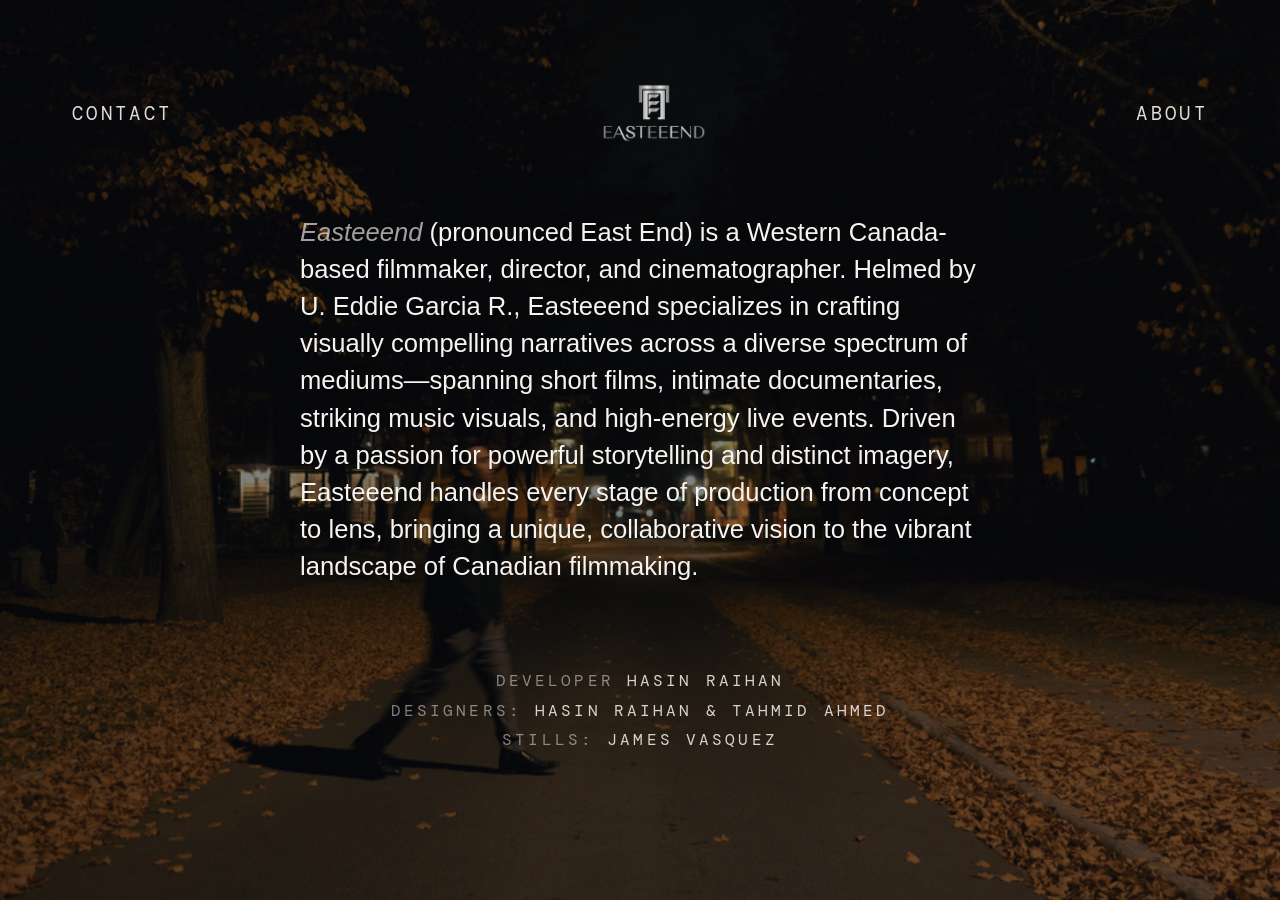
==== about.html @ 07b00450 "Initial commit" ====
<!doctype html>
<html lang="en">
  <head>
    <meta charset="UTF-8" />
    <meta name="viewport" content="width=device-width, initial-scale=1.0" />
    <title>EastEeend About</title>
    
    <!-- Fonts -->
    <link rel="preconnect" href="https://fonts.googleapis.com" />
    <link rel="preconnect" href="https://fonts.gstatic.com" crossorigin />
    <link href="https://fonts.googleapis.com/css2?family=Playfair+Display:ital,wght@0,400;0,700;1,400&family=DM+Mono:wght@300;400&display=swap" rel="stylesheet" />
    
    <!-- Stylesheet -->
    <link rel="stylesheet" href="styles.css" />
  </head>
  <body>
    <!-- NAV -->
    <nav>
      <a href="contacts.html">Contact</a>
      <a href="home.html">
      <div class="nav-logo">
        <img id="logo" src="media/white_logo.png" alt="Easteeend" style="height:150px; display:block;" />
      </div>
      </a>
      <a>About</a>
    </nav>

    <section id="about">
      <div class="about-slides">
        <img src="media/about1.jpeg" class="active" alt="" aria-hidden="true" />
        <img src="media/about2.jpeg" alt="" aria-hidden="true" />
        <img src="media/about3.jpeg" alt="" aria-hidden="true" />
      </div>
      <div class="about-content">
        <p class="about-bio">
          <em>Easteeend</em> (pronounced East End) is a Western Canada-based
          filmmaker, director, and cinematographer. Helmed by U. Eddie Garcia
          R., Easteeend specializes in crafting visually compelling narratives
          across a diverse spectrum of mediums—spanning short films, intimate
          documentaries, striking music visuals, and high-energy live events.
          Driven by a passion for powerful storytelling and distinct imagery,
          Easteeend handles every stage of production from concept to lens,
          bringing a unique, collaborative vision to the vibrant landscape of
          Canadian filmmaking.
        </p>
      </div>
      <div class="credits-bar">
        <p>Developer <span>Hasin Raihan</span></p>
        <p>Designers: <span>Hasin Raihan &amp; Tahmid Ahmed</span></p>
        <p>Stills: <span>James Vasquez</span></p>
      </div>
    </section>

    <!-- External Script File -->
    <script src="script.js"></script>
  </body>
</html>
---- styles.css ----
@import url('https://fonts.googleapis.com/css?family=Quicksand:400,500,700');
      html,
      body {
        margin: 0;
        padding: 0;
        box-sizing: border-box;
        font-family: "Quicksand", sans-serif;
        font-size: 62.5%;
        font-size: 10px;
    }
      
      :root {
        --sky: #cfe0ee;
        --sky-dark: #b3cfe3;
        --ink: #1a2535;
        --ink-light: #3d4f63;
        --white: #f8f5f0;
        --accent: #e8654a;
      }

      *,
      *::before,
      *::after {
        box-sizing: border-box;
        margin: 0;
        padding: 0;
      }

      html {
        scroll-behavior: smooth;
      }

      body {
        font-family: "DM Mono", monospace;
        background: var(--white);
        color: var(--ink);
        overflow-x: hidden;
      }

      /* ── NAV ── */
      nav {
        position: fixed;
        top: 0;
        left: 0;
        right: 0;
        z-index: 100;
        display: flex;
        align-items: center;
        justify-content: space-between;
        padding: 1.6rem 3rem;
        transition:
          background 0.4s ease,
          padding 0.4s ease,
          backdrop-filter 0.4s ease;
      }



      nav a {
        text-decoration: none;
        color: rgba(248, 245, 240, 0.9);
        font-size: 0.78rem;
        letter-spacing: 0.18em;
        text-transform: uppercase;
        transition: opacity 0.4s ease;
      }
      nav a:hover {
        opacity: 0.45;
      }

      .nav-logo {
        text-align: center;
        line-height: 1.15;
      }
      .nav-logo .wordmark {
        font-family: "Playfair Display", serif;
        font-size: 1.05rem;
        letter-spacing: 0.08em;
        display: block;
        font-style: italic;
        color: var(--white);
      }
      .nav-logo .sub {
        font-size: 0.62rem;
        letter-spacing: 0.28em;
        text-transform: uppercase;
        color: rgba(248, 245, 240, 0.5);
      }

      /* ── PAGES ── */
      section {
        min-height: 100vh;
        width: 100%;
      }

      /* ── HOME ── */
      #home {
        position: relative;
        overflow: hidden;
        height: 100vh;
      }

      .video-frame {
        position: absolute;
        inset: 0;
        width: 100%;
        height: 100%;
        background: #a8c4d8;
        display: flex;
        align-items: center;
        justify-content: center;
        overflow: hidden;
      }

      .video-frame::before {
        content: "";
        position: absolute;
        inset: 0;
        background: transparent;
      }

      .main-bg {
        position: absolute;
        inset: 0;
        width: 100%;
        height: 100%;
        object-fit: cover;
        object-position: center;
        z-index: 0;
      }

      /* dark overlay so nav + social text stay readable */
      .video-frame::after {
        content: "";
        position: absolute;
        inset: 0;
        background: linear-gradient(
          to bottom,
          rgba(26, 37, 53, 0.18) 0%,
          rgba(26, 37, 53, 0) 40%,
          rgba(26, 37, 53, 0) 65%,
          rgba(26, 37, 53, 0.28) 100%
        );
        pointer-events: none;
      }

      .video-placeholder {
        position: relative;
        z-index: 1;
        text-align: center;
      }
      .video-placeholder .play-btn {
        width: 72px;
        height: 72px;
        border: 1.5px solid rgba(248, 245, 240, 0.8);
        border-radius: 50%;
        display: flex;
        align-items: center;
        justify-content: center;
        margin: 0 auto 1rem;
        cursor: pointer;
        backdrop-filter: blur(4px);
        background: rgba(255, 255, 255, 0.08);
        transition:
          background 0.3s,
          border-color 0.3s,
          transform 0.3s;
      }
      .video-placeholder .play-btn:hover {
        background: rgba(255, 255, 255, 0.22);
        border-color: white;
        transform: scale(1.08);
      }
      .video-placeholder .play-btn svg path {
        stroke: var(--white);
      }
      .video-placeholder p {
        font-size: 0.68rem;
        letter-spacing: 0.22em;
        text-transform: uppercase;
        color: rgba(248, 245, 240, 0.6);
      }

      /* Social bar styling */
      .social-bar {
        position: absolute;
        bottom: 2.6rem;
        left: 50%;
        transform: translateX(-50%);
        z-index: 3;
        display: flex;
        text-align: center;
        align-items: center;
        gap: 2.4rem;
        white-space: nowrap;
      }

      .social-label {
        font-size: 0.68rem;
        letter-spacing: 0.22em;
        text-transform: uppercase;
        color: rgba(248, 245, 240, 0.65);
      }

      .social-links {
        display: flex;
        gap: 1.6rem;
      }

      .social-links a {
        text-decoration: none;
        color: rgba(248, 245, 240, 0.85);
        font-size: 0.72rem;
        transition: opacity 0.3s ease;
      }

      .social-links a:hover {
        opacity: 0.4;
      }


      /* ── ABOUT ── */
      #about {
        display: flex;
        flex-direction: column;
        padding: 8rem 3rem 5rem;
        position: relative;
        overflow: hidden;
      }

      /* Slideshow */
      .about-slides {
        position: absolute;
        inset: 0;
        z-index: 0;
      }

      .about-slides img {
        position: absolute;
        inset: 0;
        width: 100%;
        height: 100%;
        object-fit: cover;
        object-position: center;
        opacity: 0;
        transition: opacity 1.2s ease;
      }

      .about-slides img.active {
        opacity: 1;
      }

      /* dark overlay for readability */
      #about::after {
        content: "";
        position: absolute;
        inset: 0;
        background: rgba(10, 12, 18, 0.52);
        z-index: 1;
      }

      #about .section-tag,
      #about .about-content,
      #about .credits-bar {
        position: relative;
        z-index: 2;
      }

      .section-tag {
        font-size: 0.72rem;
        letter-spacing: 0.3em;
        text-transform: uppercase;
        color: rgba(248, 245, 240, 0.85);
        margin-bottom: 4rem;
        display: flex;
        align-items: center;
        gap: 0.6rem;
      }

      .about-content {
        max-width: 680px;
        margin: 0 auto;
        flex: 1;
        display: flex;
        flex-direction: column;
        justify-content: center;
      }

      .about-bio {
        font-family: sans-serif;
        font-size: clamp(0.7rem, 2vw, 1.6rem);
        line-height: 1.45;
        font-weight: 400;
        color: var(--white);
        margin-bottom: 3.5rem;
      }

      .about-bio em {
        font-style: italic;
        color: rgba(248, 245, 240, 0.65);
      }

      /* Credits pinned bottom center */
      .credits-bar {
        position: absolute;
        z-index: 3;
        bottom: 1rem;
        left: 50%;
        transform: translateX(-50%);
        text-align: center;
        white-space: nowrap;
      }

      .credits-bar p {
        font-size: 0.65rem;
        letter-spacing: 0.2em;
        text-transform: uppercase;
        color: rgba(248, 245, 240, 0.5);
        line-height: 1.9;
      }

      .credits-bar span {
        color: rgba(248, 245, 240, 0.85);
      }
      /* ── CONTACT ── */
      #contact {
        background: var(--sky);
        display: flex;
        flex-direction: column;
        padding: 8rem 3rem 5rem;
        position: relative;
        overflow: hidden;
      }

      #contact .contact-bg {
        position: absolute;
        inset: 0;
        width: 100%;
        height: 100%;
        object-fit: cover;
        object-position: center;
        z-index: 0;
      }

      #contact::after {
        content: "";
        position: absolute;
        inset: 0;
        background: rgba(26, 37, 53, 0.45);
        z-index: 1;
      }

      #contact .section-tag,
      #contact .contact-inner {
        position: relative;
        z-index: 2;
      }

      #contact .section-tag {
        color: rgba(248, 245, 240, 0.85);
      }

      .contact-inner {
        max-width: 560px;
        flex: 1;
        display: flex;
        flex-direction: column;
        justify-content: center;
        margin: 0 auto;
        width: 100%;
      }

      .field-group {
        margin-bottom: 2.2rem;
      }

      .field-label {
        display: block;
        font-size: 0.65rem;
        letter-spacing: 0.28em;
        text-transform: uppercase;
        color: rgba(248, 245, 240, 0.6);
        margin-bottom: 0.7rem;
      }

      .field-input {
        width: 100%;
        background: transparent;
        border: none;
        border-bottom: 1px solid rgba(248, 245, 240, 0.35);
        padding: 0.5rem 0;
        font-family: "DM Mono", monospace;
        font-size: 0.9rem;
        color: var(--white);
        outline: none;
        transition: border-color 0.3s;
      }

      .field-input::placeholder {
        color: rgba(248, 245, 240, 0.3);
      }

      .field-input:focus {
        border-bottom-color: var(--white);
      }

      .field-textarea {
        width: 100%;
        background: rgba(255, 255, 255, 0.08);
        border: 1px solid rgba(248, 245, 240, 0.25);
        padding: 1.2rem;
        font-family: "DM Mono", monospace;
        font-size: 0.88rem;
        color: var(--white);
        outline: none;
        resize: none;
        min-height: 160px;
        transition: border-color 0.3s;
      }

      .field-input:-webkit-autofill,
      .field-input:-webkit-autofill:hover,
      .field-input:-webkit-autofill:focus,
      .field-textarea:-webkit-autofill,
      .field-textarea:-webkit-autofill:hover,
      .field-textarea:-webkit-autofill:focus {
        -webkit-box-shadow: 0 0 0px 1000px transparent inset;
        box-shadow: 0 0 0px 1000px transparent inset;
        -webkit-text-fill-color: var(--white);
        transition: background-color 5000s ease-in-out 0s;
        background-color: transparent !important;
      }

      .field-textarea:focus {
        border-color: rgba(248, 245, 240, 0.6);
      }

      .submit-btn {
        margin-top: 2rem;
        align-items: center;
        padding-left: clamp(1rem, 5vw, 6rem);
        padding-right: clamp(1rem, 5vw, 6rem);
        background: var(--ink);
        color: var(--white);
        border: none;
        padding: 1rem 2.8rem;
        font-family: "DM Mono", monospace;
        font-size: 0.72rem;
        letter-spacing: 0.25em;
        text-transform: uppercase;
        cursor: pointer;
        transition:
          background 0.3s,
          transform 0.2s;
        align-self: center;
      }

      .submit-btn:hover {
        background: rgb(156, 41, 64);
        transform: translateY(-2px);
      }

      body::after {
        content: "";
        position: fixed;
        inset: 0;
        pointer-events: none;
        z-index: 999;
        opacity: 0.025;
        background-image: url("data:image/svg+xml,%3Csvg viewBox='0 0 256 256' xmlns='http://www.w3.org/2000/svg'%3E%3Cfilter id='noise'%3E%3CfeTurbulence type='fractalNoise' baseFrequency='0.9' numOctaves='4' stitchTiles='stitch'/%3E%3C/filter%3E%3Crect width='100%25' height='100%25' filter='url(%23noise)'/%3E%3C/svg%3E");
        background-size: 200px;
      }

      /* ── PAGE ENTER ANIMATIONS ── */
      @keyframes fadeUp {
        from {
          opacity: 0;
          transform: translateY(28px);
        }
        to {
          opacity: 1;
          transform: translateY(0);
        }
      }

      .video-placeholder {
        animation: fadeUp 1s ease 0.3s both;
      }
      .social-bar {
        animation: fadeUp 1s ease 0.6s both;
      }

      /* ── RESPONSIVE ── */
      @media (max-width: 600px) {
        nav {
          padding: 1.2rem 1.4rem;
        }
        #about,
        #contact {
          padding: 7rem 1.5rem 4rem;
        }
        .social-bar {
          flex-direction: column;
          gap: 1rem;
        }
      }


@media (min-width: 1245px) {
  /* 1. Global typography downscale */
  html {
    font-size: 16px; /* Shaves off base size to automatically shrink rem units */
  }
}



@media (max-width: 1345px) {
  /* 1. Global typography downscale */
  html {
    font-size: 24px; /* Shaves off base size to automatically shrink rem units */
  }
}




@media (max-width: 845px) {
  /* 1. Global typography downscale */
  html {
    font-size: 24px; /* Shaves off base size to automatically shrink rem units */
  }
}



/* ── THE "UNDER 400PX" GLOBAL SCALE RESET ── */
@media (max-width: 445px) {
  /* 1. Global typography downscale */
  html {
    font-size: 14px; /* Shaves off base size to automatically shrink rem units */
  }

  /* 2. Navigation adjustment */
  nav {
    padding: 0.8rem 1rem;
    gap: 0.6rem;
  }
  
  nav a {
    font-size: 0.68rem;
    letter-spacing: 0.08em; /* Relaxes aggressive tracking to prevent text wrapping */
  }

  .nav-logo .wordmark {
    font-size: 0.88rem;
  }
  
  .nav-logo .sub {
    font-size: 0.55rem;
    letter-spacing: 0.18em;
  }

  /* 3. Container Padding Reductions */
  #about,
  #contact {
    padding: 5.5rem 1rem 3rem; /* Drops edge margins to give layout maximum breathing room */
  }

  .section-tag {
    font-size: 0.65rem;
    margin-bottom: 1.5rem;
  }

  /* 4. About Section Overhaul */
  .about-bio {
    font-size: 0.9rem !important; /* Forces the text small enough to comfortably sit inside tight displays */
    line-height: 1.4;
    margin-bottom: 1.5rem;
  }

  .credits-bar p {
    font-size: 0.58rem;
    line-height: 1.6;
  }

  /* 5. Home Section Adjustments */
  .video-placeholder .play-btn {
    width: 56px;
    height: 56px;
  }

  .social-bar {
    bottom: 1rem;
    gap: 0.6rem;
  }

  .social-label {
    font-size: 0.6rem;
  }

  .social-links {
    gap: 1rem;
  }

.social-links a {
  text-decoration: none;
  color: rgba(248, 245, 240, 0.85);
  font-size: 0.72rem;
  transition: opacity 0.3s ease;
}

.social-links a:hover {
  opacity: 0.8;
}

  /* 6. Contact Form Clean Up */
  .field-group {
    margin-bottom: 1.4rem;
  }

  .field-label {
    font-size: 0.6rem;
    margin-bottom: 0.4rem;
  }

  .field-input {
    font-size: 0.85rem;
  }

  .field-textarea {
    min-height: 120px; /* Shortens textbox so you don't have to scroll forever past it */
    padding: 0.8rem;
    font-size: 0.82rem;
  }

  .submit-btn {
    width: 100%;
    padding: 0.8rem 1.5rem;
    font-size: 0.68rem;
    letter-spacing: 0.15em;
  }
}

/* ── THE "STUPID Z FOLD" INNER OVERRIDE (WIDTHS UNDER 325PX) ── */


@media (max-width: 344px) {
  html {
    font-size: 15px !important;
  }
  
  /* Flex direction change forces menu to stack vertically if screen is still too tiny */
  nav {
    flex-direction: column !important;
    gap: 0.1rem !important;
    text-align: right;
  }

  #about, #contact {
    padding-top: 7.5rem !important; /* Prevents stacked navigation from masking body headers */
  }

  .about-bio {
    font-size: 0.82rem !important;
  }
}
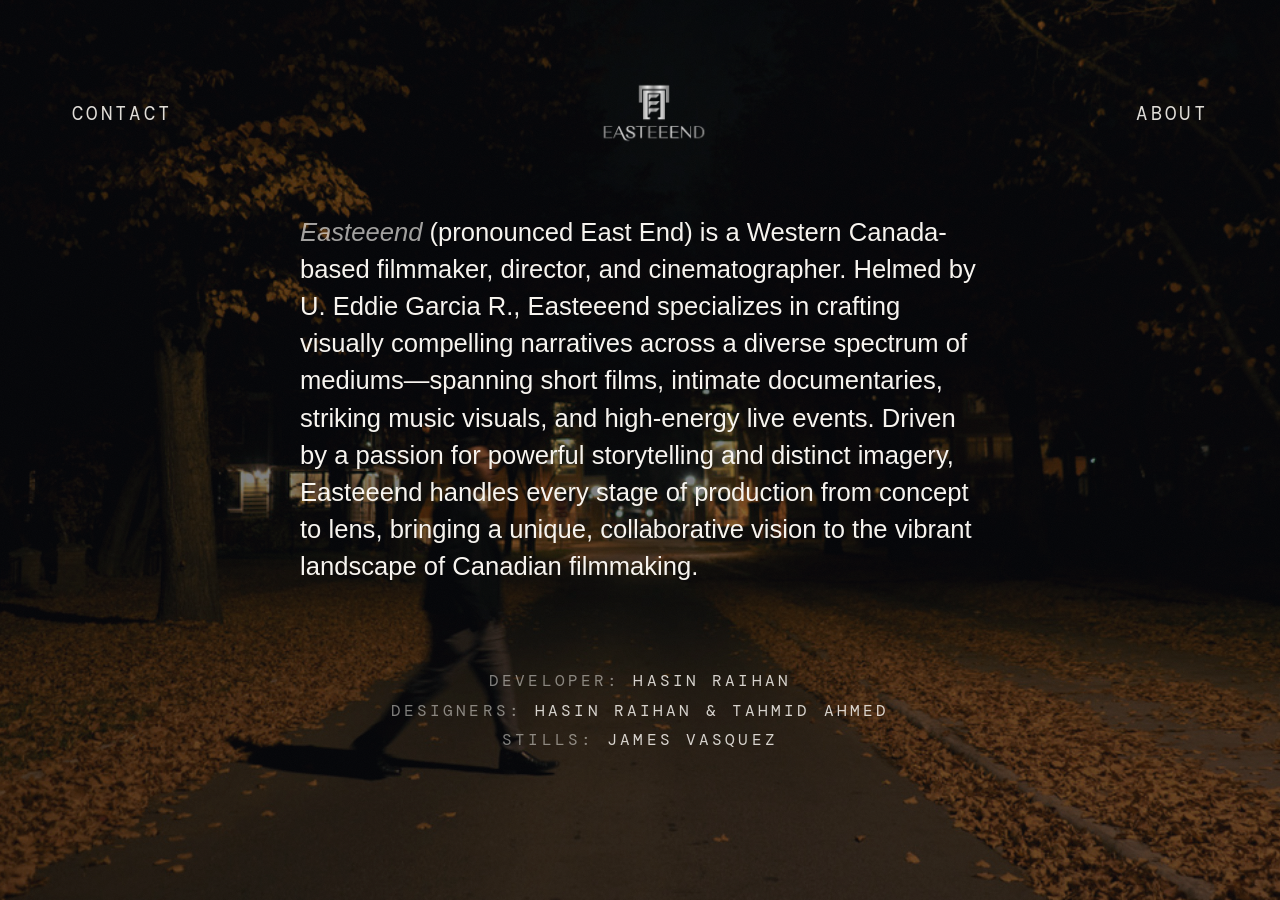
==== commit 821efa5d: "Added the social links and added email functionality on the contacts page" ====
--- a/about.html
+++ b/about.html
@@ -29,7 +29,6 @@
       <div class="about-slides">
         <img src="media/about1.jpeg" class="active" alt="" aria-hidden="true" />
         <img src="media/about2.jpeg" alt="" aria-hidden="true" />
-        <img src="media/about3.jpeg" alt="" aria-hidden="true" />
       </div>
       <div class="about-content">
         <p class="about-bio">
@@ -45,7 +44,7 @@
         </p>
       </div>
       <div class="credits-bar">
-        <p>Developer <span>Hasin Raihan</span></p>
+        <p>Developer: <span>Hasin Raihan</span></p>
         <p>Designers: <span>Hasin Raihan &amp; Tahmid Ahmed</span></p>
         <p>Stills: <span>James Vasquez</span></p>
       </div>
